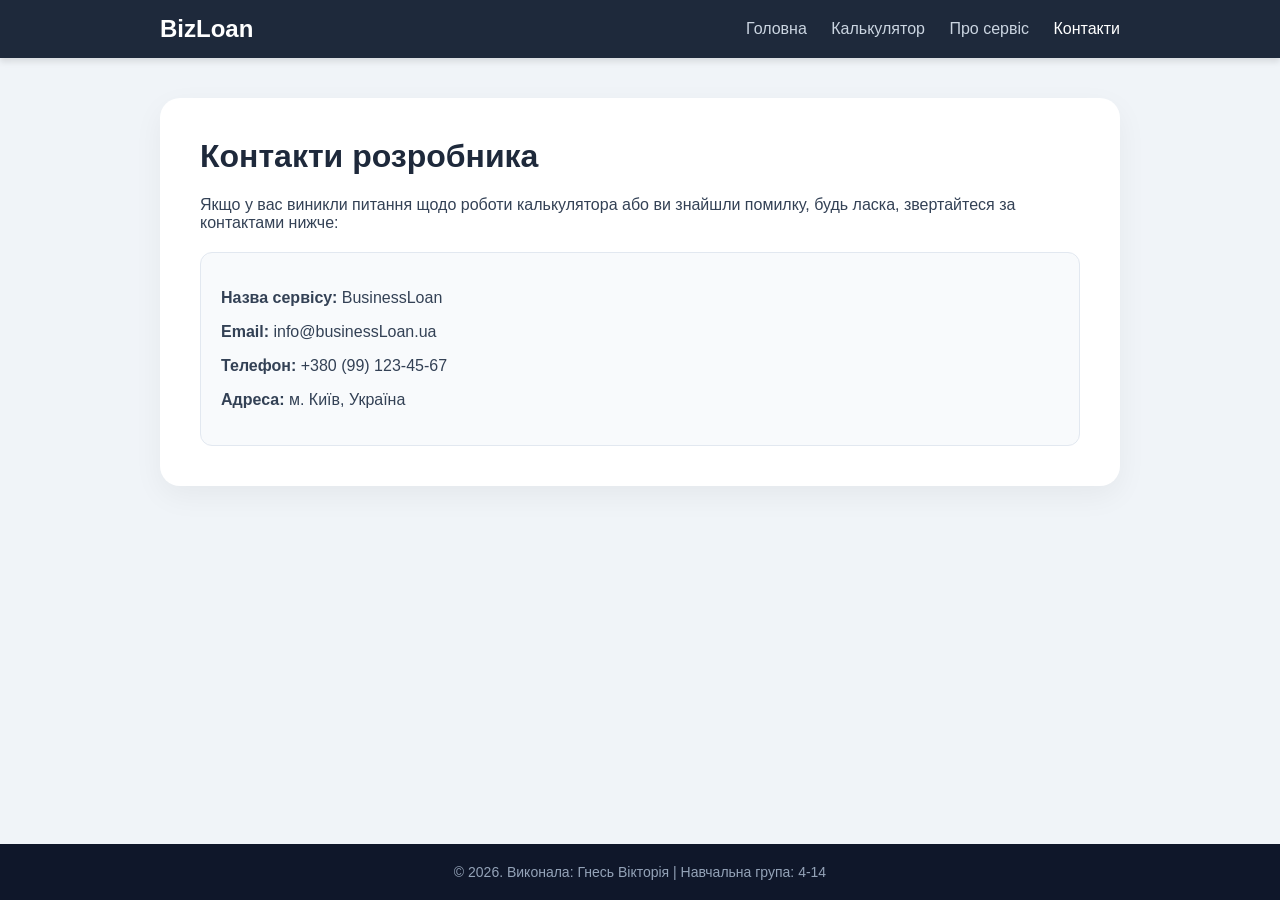
==== contacts.html @ 4c76bc7c "Add contacts.html for developer contact information" ====
<!DOCTYPE html>
<html lang="uk">
<head>
    <meta charset="UTF-8">
    <meta name="viewport" content="width=device-width, initial-scale=1.0">
    <title>BusinessLoan — Контакти</title>
    <link rel="stylesheet" href="style.css">
</head>
<body>

<header>
    <div class="nav-container">
        <a href="index.html" class="logo">BizLoan</a>
        <nav class="nav-links">
            <a href="index.html">Головна</a>
            <a href="calculator.html">Калькулятор</a>
            <a href="about.html">Про сервіс</a>
            <a href="contacts.html" class="active">Контакти</a>
        </nav>
    </div>
</header>

<main>
    <div class="info-card">
        <h1>Контакти розробника</h1>
        <p>Якщо у вас виникли питання щодо роботи калькулятора або ви знайшли помилку, будь ласка, звертайтеся за контактами нижче:</p>
        <div style="margin-top: 20px; padding: 20px; background: #f8fafc; border-radius: 12px; border: 1px solid #e2e8f0;">
            <p><strong>Назва сервісу:</strong> BusinessLoan</p>
      <p><strong>Email:</strong> info@businessLoan.ua</p>
      <p><strong>Телефон:</strong> +380 (99) 123-45-67</p>
      <p><strong>Адреса:</strong> м. Київ, Україна</p>
        </div>
    </div>
</main>

<footer>
    © 2026. Виконала: Гнесь Вікторія | Навчальна група: 4-14
</footer>

</body>
</html>
---- style.css ----
* { box-sizing: border-box; font-family: 'Segoe UI', Tahoma, Geneva, Verdana, sans-serif; }
body { margin: 0; background-color: #f0f4f8; color: #334155; display: flex; flex-direction: column; min-height: 100vh; }

/* Навігація */
header { background: #1e293b; padding: 15px 0; box-shadow: 0 4px 6px rgba(0,0,0,0.1); }
.nav-container { max-width: 1000px; margin: 0 auto; display: flex; justify-content: space-between; align-items: center; padding: 0 20px; }
.logo { color: white; font-size: 24px; font-weight: bold; text-decoration: none; }
.nav-links a { color: #cbd5e1; text-decoration: none; margin-left: 20px; font-weight: 500; transition: 0.3s; }
.nav-links a:hover, .nav-links a.active { color: #ffffff; }

/* Основний контент */
main { flex: 1; max-width: 1000px; margin: 40px auto; padding: 0 20px; width: 100%; }

/* Стилі Калькулятора (з минулого коду) */
.calculator-container { background: #ffffff; border-radius: 24px; box-shadow: 0 20px 40px rgba(0, 0, 0, 0.05); overflow: hidden; }
.calculator-header { background: #3b82f6; color: #ffffff; padding: 30px 40px; text-align: center; }
.calculator-header h1 { margin: 0 0 10px; font-size: 28px; }
.calculator-body { display: grid; grid-template-columns: 1fr 1fr; gap: 40px; padding: 40px; }
.form-group { margin-bottom: 20px; }
label { display: block; margin-bottom: 8px; font-weight: 600; font-size: 14px; }
input { width: 100%; padding: 14px 16px; border: 1px solid #cbd5e1; border-radius: 12px; font-size: 16px; background: #f8fafc; }
input:focus { outline: none; border-color: #3b82f6; background: #ffffff; box-shadow: 0 0 0 4px rgba(59, 130, 246, 0.1); }
.calc-btn { width: 100%; padding: 16px; background: #2563eb; color: white; border: none; border-radius: 12px; font-size: 16px; font-weight: bold; cursor: pointer; transition: 0.3s; }
.calc-btn:hover { background: #1d4ed8; }
.result-section { background: #f8fafc; padding: 30px; border-radius: 16px; border: 1px solid #e2e8f0; }
.result-box { display: flex; flex-direction: column; margin-bottom: 20px; padding-bottom: 20px; border-bottom: 1px solid #e2e8f0; }
.result-box.highlight { background: #e0f2fe; padding: 20px; border-radius: 12px; border-bottom: none; }
.result-box.highlight .result-value { color: #0369a1; font-size: 28px; }
.result-label { font-size: 14px; color: #64748b; font-weight: 600; margin-bottom: 6px;}
.result-value { font-size: 22px; font-weight: 700; color: #0f172a; }

/* Інформаційні сторінки */
.info-card { background: #ffffff; padding: 40px; border-radius: 20px; box-shadow: 0 10px 30px rgba(0,0,0,0.05); }
.info-card h1 { margin-top: 0; color: #1e293b; }

/* Футер */
footer { background: #0f172a; color: #94a3b8; text-align: center; padding: 20px; margin-top: 40px; font-size: 14px; }

@media (max-width: 768px) {
    .calculator-body { grid-template-columns: 1fr; padding: 24px; gap: 30px; }
    .nav-container { flex-direction: column; gap: 15px; }
}
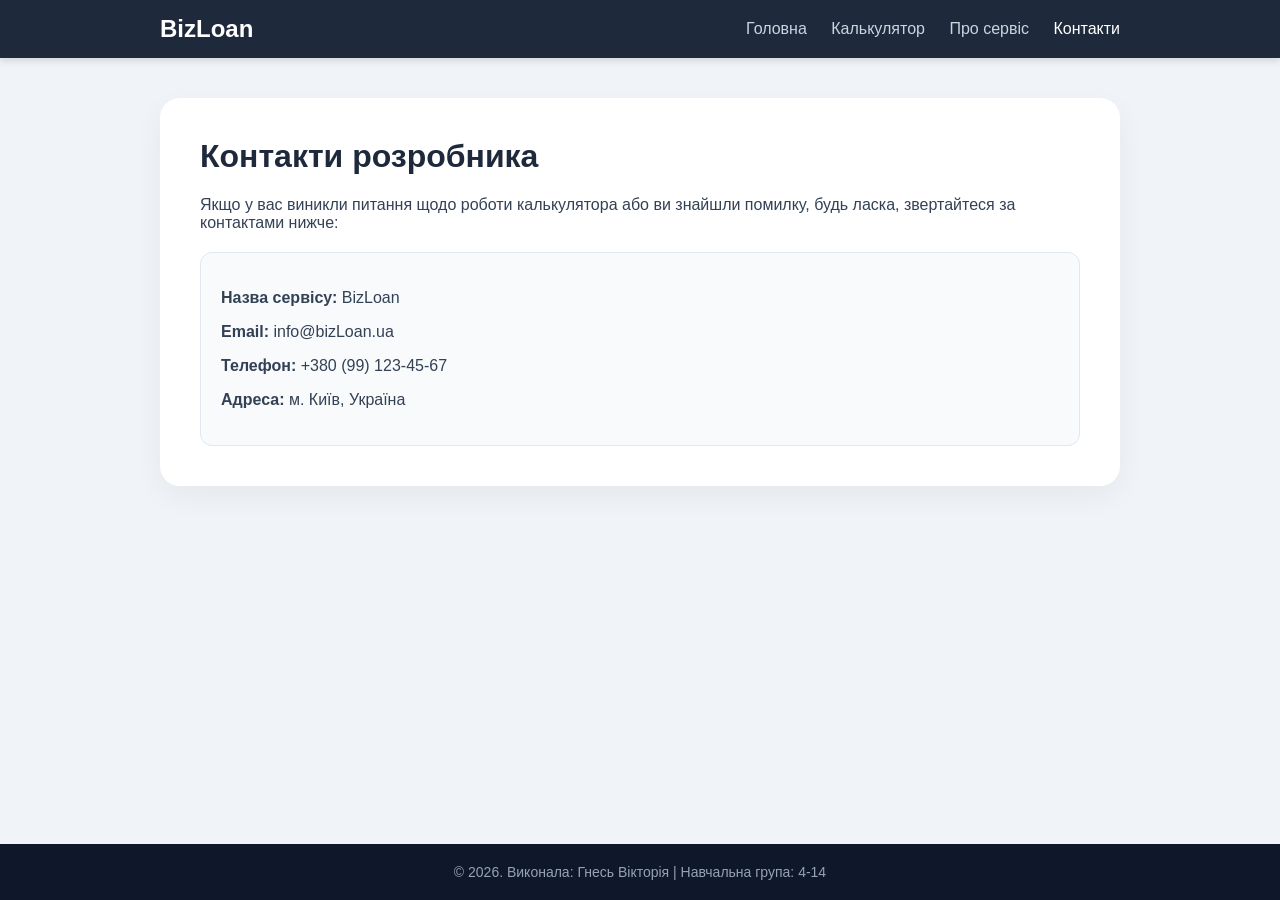
==== commit 938218b2: "Update service name and email in contacts.html" ====
--- a/contacts.html
+++ b/contacts.html
@@ -25,8 +25,8 @@
         <h1>Контакти розробника</h1>
         <p>Якщо у вас виникли питання щодо роботи калькулятора або ви знайшли помилку, будь ласка, звертайтеся за контактами нижче:</p>
         <div style="margin-top: 20px; padding: 20px; background: #f8fafc; border-radius: 12px; border: 1px solid #e2e8f0;">
-            <p><strong>Назва сервісу:</strong> BusinessLoan</p>
-      <p><strong>Email:</strong> info@businessLoan.ua</p>
+            <p><strong>Назва сервісу:</strong> BizLoan</p>
+      <p><strong>Email:</strong> info@bizLoan.ua</p>
       <p><strong>Телефон:</strong> +380 (99) 123-45-67</p>
       <p><strong>Адреса:</strong> м. Київ, Україна</p>
         </div>
